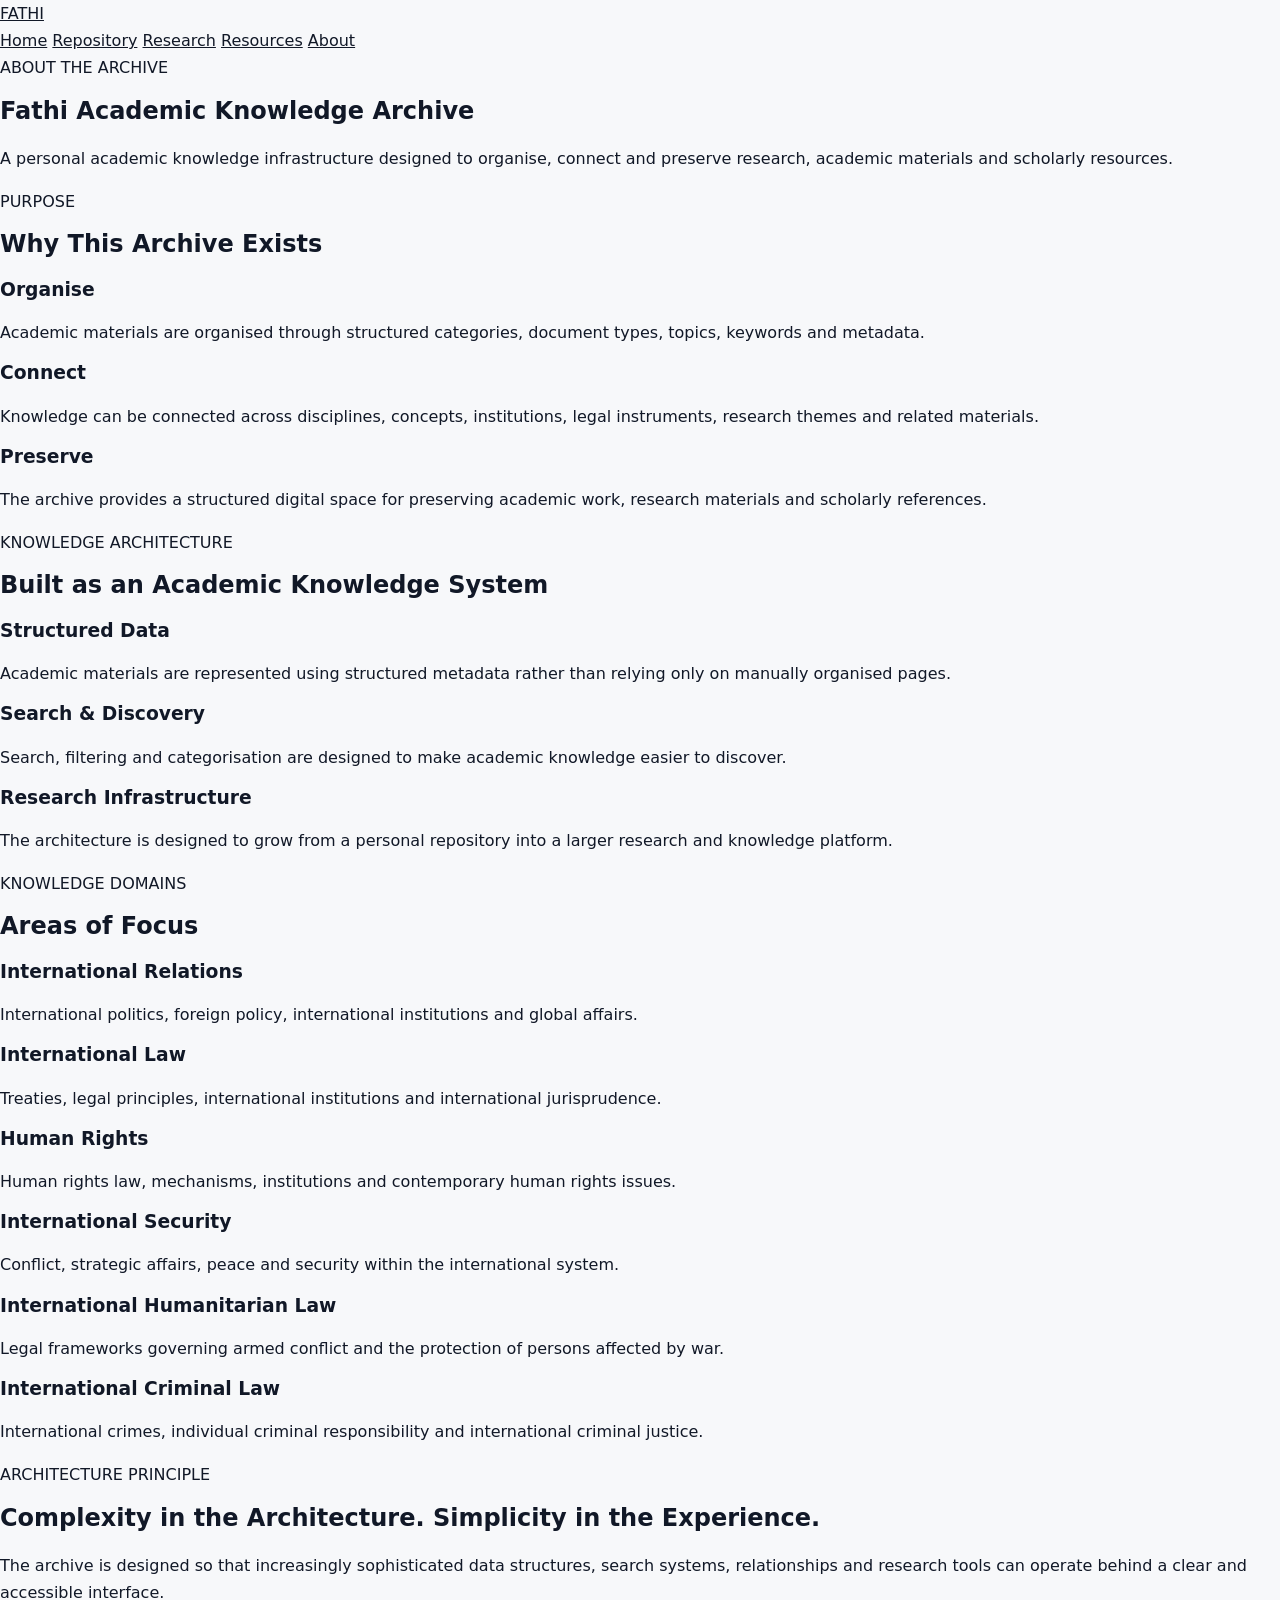
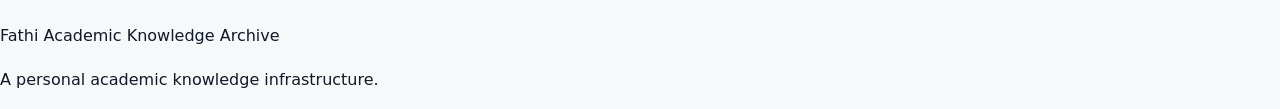
==== about.html @ 84de8d60 "Add About page HTML structure This file contains the complete HTML structure for the About page of t" ====
<!DOCTYPE html>
<html lang="en">
<head>
    <meta charset="UTF-8">
    <meta name="viewport" content="width=device-width, initial-scale=1.0">

    <meta
        name="description"
        content="About the Fathi Academic Knowledge Archive, a structured personal academic knowledge infrastructure."
    >

    <meta
        name="author"
        content="Muhammad Fathi Duraini bin Sahaimi"
    >

    <meta
        name="robots"
        content="index, follow"
    >

    <title>About | Fathi Academic Knowledge Archive</title>

    <link rel="stylesheet" href="css/base.css">
    <link rel="stylesheet" href="css/layout.css">
    <link rel="stylesheet" href="css/components.css">
    <link rel="stylesheet" href="css/utilities.css">
    <link rel="stylesheet" href="css/themes.css">
</head>

<body>

<header class="site-header">

    <a
        href="index.html"
        class="site-brand"
        aria-label="Fathi Academic Knowledge Archive home"
    >
        FATHI
    </a>

    <nav
        class="site-navigation"
        aria-label="Primary navigation"
    >
        <a href="index.html">Home</a>
        <a href="repository.html">Repository</a>
        <a href="research.html">Research</a>
        <a href="resources.html">Resources</a>
        <a href="about.html" aria-current="page">About</a>
    </nav>

</header>


<main>

    <section class="page-header">

        <div class="container">

            <p class="eyebrow">
                ABOUT THE ARCHIVE
            </p>

            <h1>
                Fathi Academic Knowledge Archive
            </h1>

            <p class="page-description">
                A personal academic knowledge infrastructure designed to
                organise, connect and preserve research, academic materials
                and scholarly resources.
            </p>

        </div>

    </section>


    <section class="knowledge-overview">

        <div class="container">

            <p class="eyebrow">
                PURPOSE
            </p>

            <h2>
                Why This Archive Exists
            </h2>

            <div class="knowledge-grid">

                <article class="knowledge-card">

                    <h3>
                        Organise
                    </h3>

                    <p class="text-muted">
                        Academic materials are organised through structured
                        categories, document types, topics, keywords and
                        metadata.
                    </p>

                </article>


                <article class="knowledge-card">

                    <h3>
                        Connect
                    </h3>

                    <p class="text-muted">
                        Knowledge can be connected across disciplines,
                        concepts, institutions, legal instruments,
                        research themes and related materials.
                    </p>

                </article>


                <article class="knowledge-card">

                    <h3>
                        Preserve
                    </h3>

                    <p class="text-muted">
                        The archive provides a structured digital space for
                        preserving academic work, research materials and
                        scholarly references.
                    </p>

                </article>

            </div>

        </div>

    </section>


    <section class="latest-materials">

        <div class="container">

            <p class="eyebrow">
                KNOWLEDGE ARCHITECTURE
            </p>

            <h2>
                Built as an Academic Knowledge System
            </h2>

            <div class="knowledge-grid">

                <article class="knowledge-card">

                    <h3>
                        Structured Data
                    </h3>

                    <p class="text-muted">
                        Academic materials are represented using structured
                        metadata rather than relying only on manually
                        organised pages.
                    </p>

                </article>


                <article class="knowledge-card">

                    <h3>
                        Search & Discovery
                    </h3>

                    <p class="text-muted">
                        Search, filtering and categorisation are designed
                        to make academic knowledge easier to discover.
                    </p>

                </article>


                <article class="knowledge-card">

                    <h3>
                        Research Infrastructure
                    </h3>

                    <p class="text-muted">
                        The architecture is designed to grow from a personal
                        repository into a larger research and knowledge
                        platform.
                    </p>

                </article>

            </div>

        </div>

    </section>


    <section class="knowledge-overview">

        <div class="container">

            <p class="eyebrow">
                KNOWLEDGE DOMAINS
            </p>

            <h2>
                Areas of Focus
            </h2>

            <div class="knowledge-grid">

                <article class="knowledge-card">
                    <h3>International Relations</h3>
                    <p class="text-muted">
                        International politics, foreign policy,
                        international institutions and global affairs.
                    </p>
                </article>


                <article class="knowledge-card">
                    <h3>International Law</h3>
                    <p class="text-muted">
                        Treaties, legal principles, international
                        institutions and international jurisprudence.
                    </p>
                </article>


                <article class="knowledge-card">
                    <h3>Human Rights</h3>
                    <p class="text-muted">
                        Human rights law, mechanisms, institutions and
                        contemporary human rights issues.
                    </p>
                </article>


                <article class="knowledge-card">
                    <h3>International Security</h3>
                    <p class="text-muted">
                        Conflict, strategic affairs, peace and security
                        within the international system.
                    </p>
                </article>


                <article class="knowledge-card">
                    <h3>International Humanitarian Law</h3>
                    <p class="text-muted">
                        Legal frameworks governing armed conflict and the
                        protection of persons affected by war.
                    </p>
                </article>


                <article class="knowledge-card">
                    <h3>International Criminal Law</h3>
                    <p class="text-muted">
                        International crimes, individual criminal
                        responsibility and international criminal justice.
                    </p>
                </article>

            </div>

        </div>

    </section>


    <section class="latest-materials">

        <div class="container">

            <p class="eyebrow">
                ARCHITECTURE PRINCIPLE
            </p>

            <h2>
                Complexity in the Architecture.
                Simplicity in the Experience.
            </h2>

            <p class="page-description">
                The archive is designed so that increasingly sophisticated
                data structures, search systems, relationships and research
                tools can operate behind a clear and accessible interface.
            </p>

        </div>

    </section>

</main>


<footer class="site-footer">

    <div class="container">

        <p>
            Fathi Academic Knowledge Archive
        </p>

        <p>
            A personal academic knowledge infrastructure.
        </p>

    </div>

</footer>

</body>
</html>
---- css/base.css ----
:root {
    --font-sans: Inter, ui-sans-serif, system-ui, -apple-system,
        BlinkMacSystemFont, "Segoe UI", sans-serif;

    --font-serif: Georgia, "Times New Roman", serif;

    --color-bg: #f7f8fa;
    --color-surface: #ffffff;
    --color-surface-soft: #f1f3f6;

    --color-text: #111827;
    --color-text-muted: #667085;

    --color-primary: #0b1f3a;
    --color-primary-soft: #e9eef5;

    --color-border: #e2e6ec;

    --radius-sm: 8px;
    --radius-md: 14px;
    --radius-lg: 22px;

    --space-1: 0.25rem;
    --space-2: 0.5rem;
    --space-3: 0.75rem;
    --space-4: 1rem;
    --space-5: 1.5rem;
    --space-6: 2rem;
    --space-7: 3rem;
    --space-8: 5rem;

    --content-width: 1200px;

    --shadow-sm: 0 2px 8px rgba(16, 24, 40, 0.05);
    --shadow-md: 0 12px 32px rgba(16, 24, 40, 0.08);

    --transition-fast: 160ms ease;
    --transition-normal: 260ms ease;
}

*,
*::before,
*::after {
    box-sizing: border-box;
}

html {
    scroll-behavior: smooth;
}

body {
    margin: 0;
    min-width: 320px;

    font-family: var(--font-sans);
    font-size: 16px;
    line-height: 1.7;

    color: var(--color-text);
    background: var(--color-bg);

    text-rendering: optimizeLegibility;
    -webkit-font-smoothing: antialiased;
}

img,
svg {
    display: block;
    max-width: 100%;
}

a {
    color: inherit;
}

button,
input,
select {
    font: inherit;
}

button {
    cursor: pointer;
}

h1,
h2,
h3,
h4 {
    margin-top: 0;
    line-height: 1.15;
}

p {
    margin-top: 0;
}

::selection {
    background: var(--color-primary);
    color: white;
}

:focus-visible {
    outline: 3px solid currentColor;
    outline-offset: 3px;
}
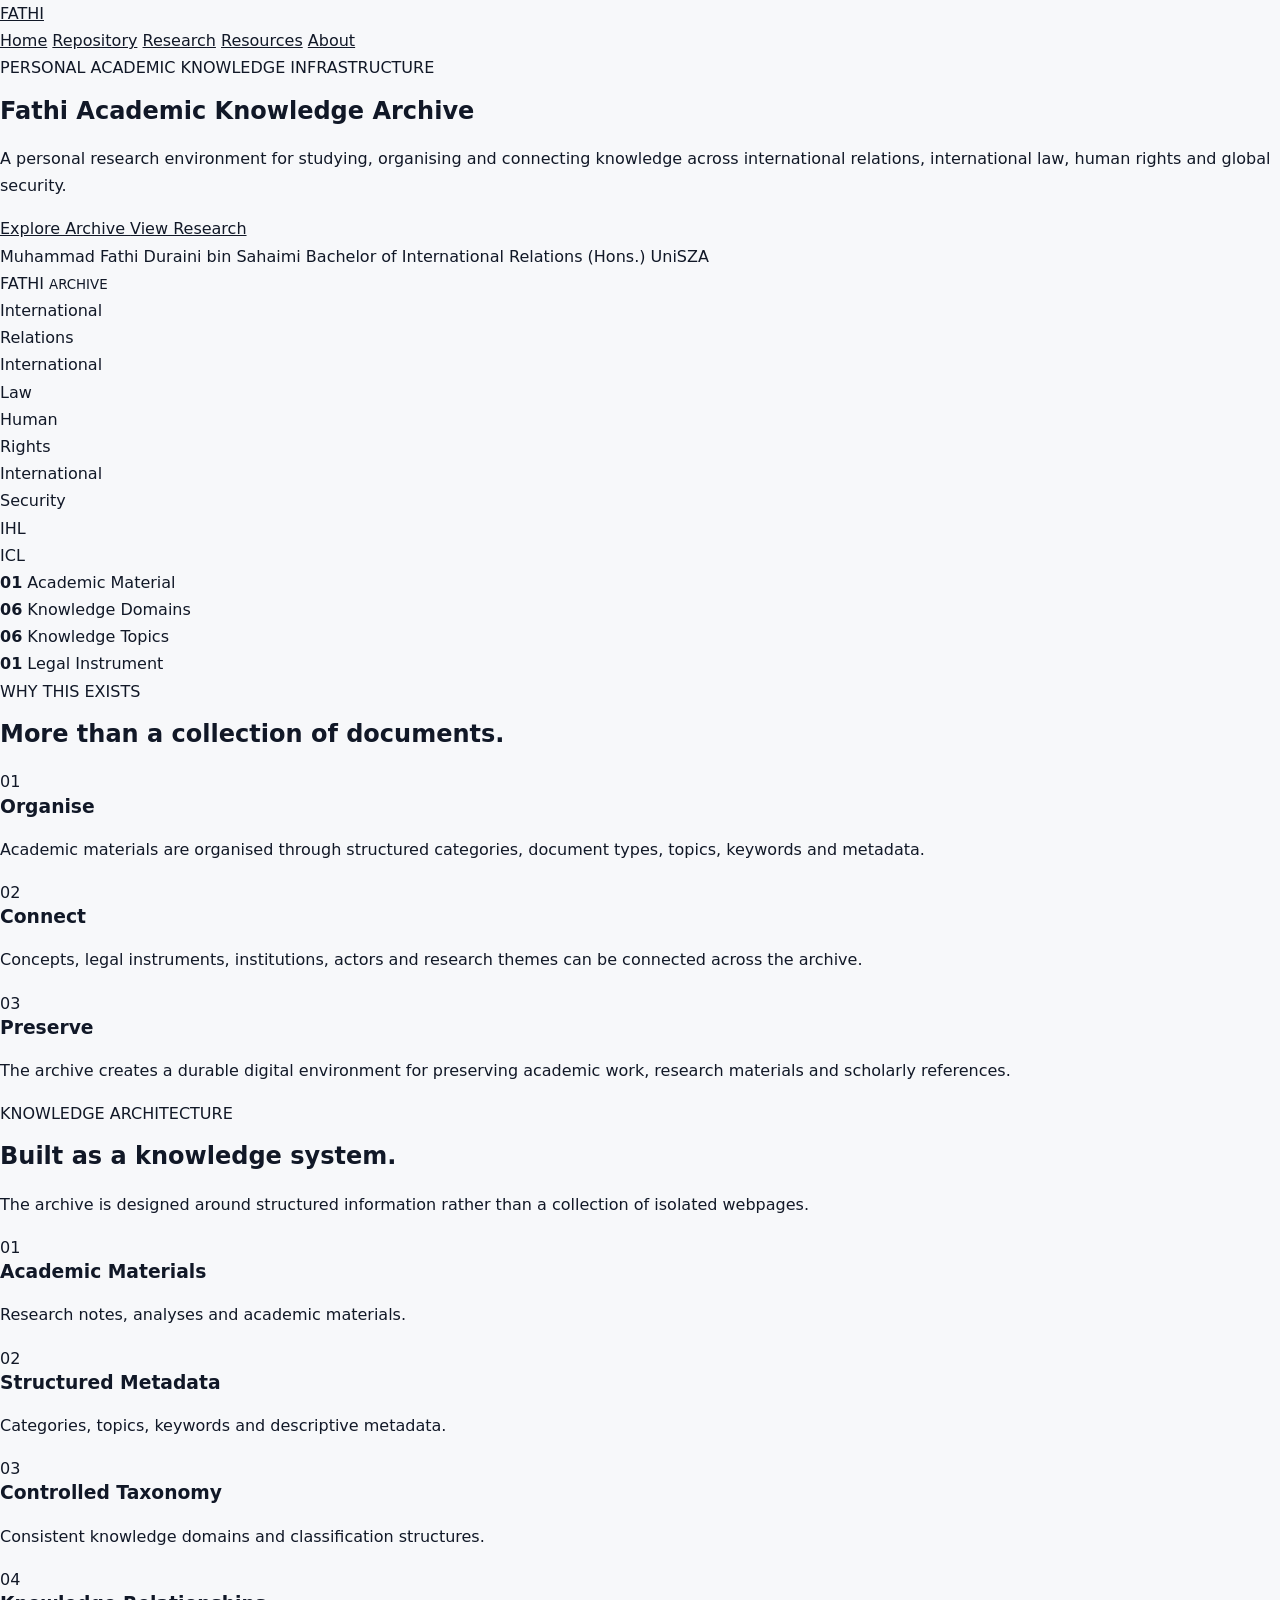
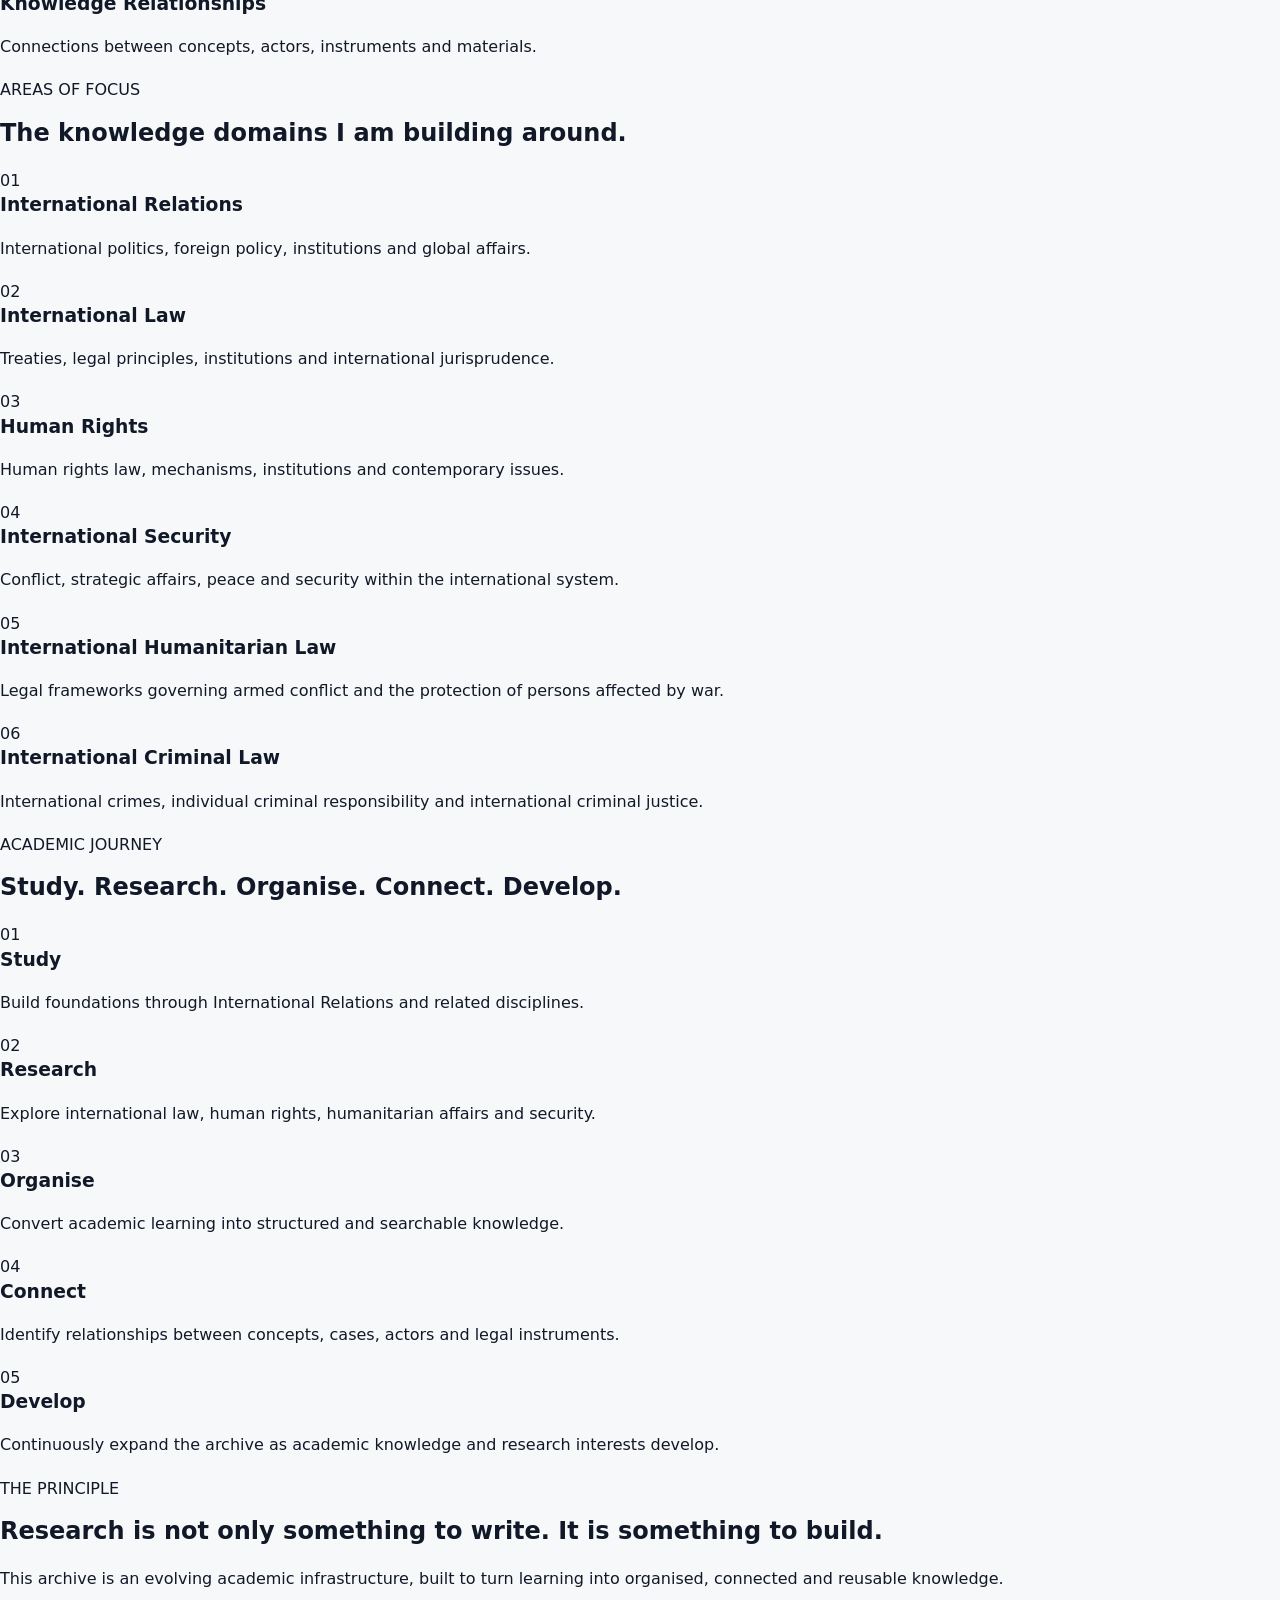
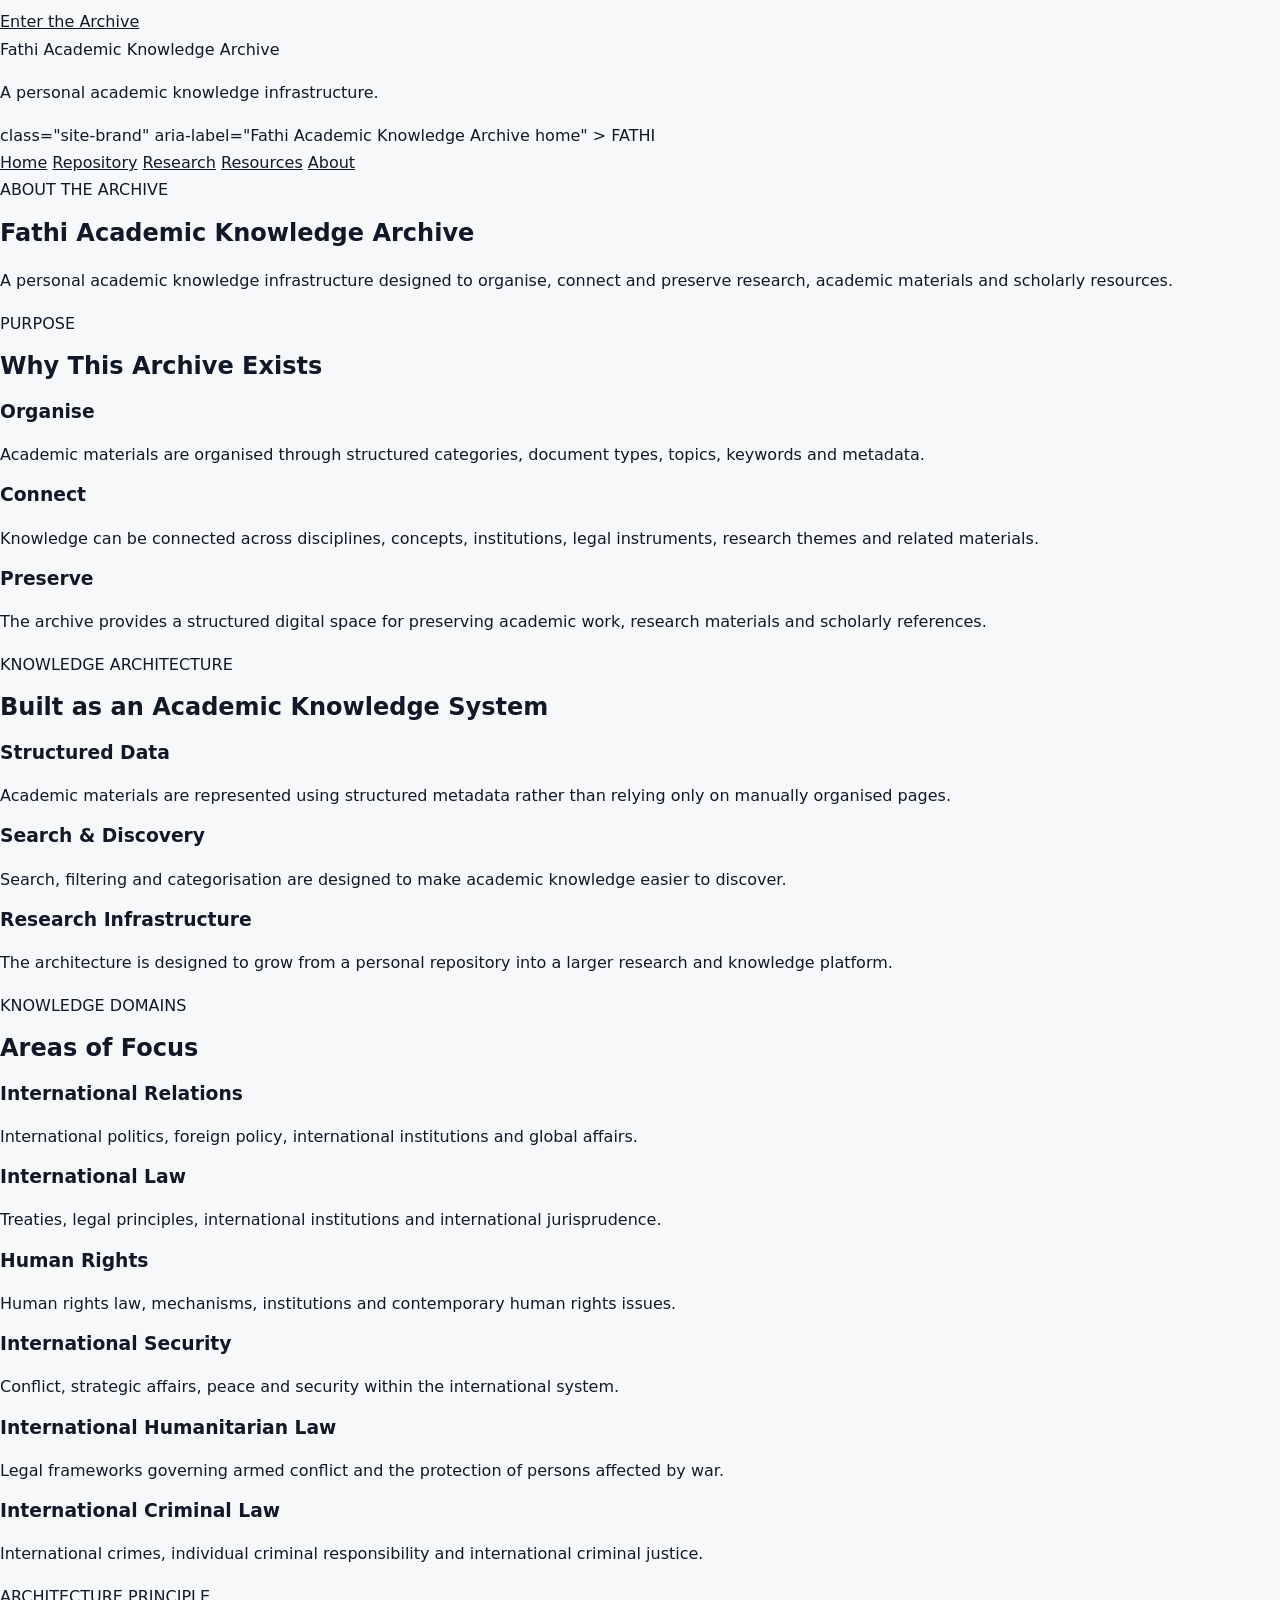
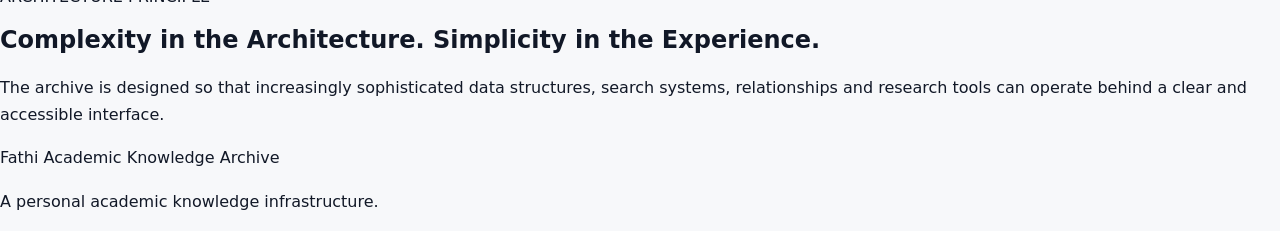
==== commit 636aefdc: "Revise about section and meta description Updated the description meta tag and enhanced the content " ====
--- a/about.html
+++ b/about.html
@@ -6,7 +6,7 @@
 
     <meta
         name="description"
-        content="About the Fathi Academic Knowledge Archive, a structured personal academic knowledge infrastructure."
+        content="Fathi Academic Knowledge Archive, a personal academic knowledge environment focused on international relations, international law, human rights and global security."
     >
 
     <meta
@@ -56,6 +56,597 @@
 
 <main>
 
+    <!-- HERO -->
+
+    <section class="about-hero">
+
+        <div class="container">
+
+            <div class="about-hero-grid">
+
+                <div class="about-hero-content">
+
+                    <p class="eyebrow">
+                        PERSONAL ACADEMIC KNOWLEDGE INFRASTRUCTURE
+                    </p>
+
+                    <h1>
+                        Fathi Academic
+                        <span>Knowledge Archive</span>
+                    </h1>
+
+                    <p class="about-hero-description">
+                        A personal research environment for studying,
+                        organising and connecting knowledge across
+                        international relations, international law,
+                        human rights and global security.
+                    </p>
+
+                    <div class="about-hero-actions">
+
+                        <a
+                            href="repository.html"
+                            class="button button-primary"
+                        >
+                            Explore Archive
+                        </a>
+
+                        <a
+                            href="research.html"
+                            class="button button-secondary"
+                        >
+                            View Research
+                        </a>
+
+                    </div>
+
+                    <div class="about-hero-meta">
+
+                        <span>
+                            Muhammad Fathi Duraini bin Sahaimi
+                        </span>
+
+                        <span>
+                            Bachelor of International Relations (Hons.)
+                        </span>
+
+                        <span>
+                            UniSZA
+                        </span>
+
+                    </div>
+
+                </div>
+
+
+                <!-- KNOWLEDGE CONSTELLATION -->
+
+                <div
+                    class="knowledge-visual"
+                    aria-label="Knowledge domains connected to the archive"
+                >
+
+                    <div class="visual-orbit orbit-one"></div>
+                    <div class="visual-orbit orbit-two"></div>
+                    <div class="visual-orbit orbit-three"></div>
+
+                    <div class="knowledge-core">
+                        <span>FATHI</span>
+                        <small>ARCHIVE</small>
+                    </div>
+
+                    <div class="knowledge-node node-one">
+                        International<br>Relations
+                    </div>
+
+                    <div class="knowledge-node node-two">
+                        International<br>Law
+                    </div>
+
+                    <div class="knowledge-node node-three">
+                        Human<br>Rights
+                    </div>
+
+                    <div class="knowledge-node node-four">
+                        International<br>Security
+                    </div>
+
+                    <div class="knowledge-node node-five">
+                        IHL
+                    </div>
+
+                    <div class="knowledge-node node-six">
+                        ICL
+                    </div>
+
+                </div>
+
+            </div>
+
+        </div>
+
+    </section>
+
+
+    <!-- ARCHIVE METRICS -->
+
+    <section class="archive-metrics">
+
+        <div class="container">
+
+            <div class="metrics-grid">
+
+                <article class="metric-card">
+                    <strong>01</strong>
+                    <span>Academic Material</span>
+                </article>
+
+                <article class="metric-card">
+                    <strong>06</strong>
+                    <span>Knowledge Domains</span>
+                </article>
+
+                <article class="metric-card">
+                    <strong>06</strong>
+                    <span>Knowledge Topics</span>
+                </article>
+
+                <article class="metric-card">
+                    <strong>01</strong>
+                    <span>Legal Instrument</span>
+                </article>
+
+            </div>
+
+        </div>
+
+    </section>
+
+
+    <!-- PURPOSE -->
+
+    <section class="about-section">
+
+        <div class="container">
+
+            <p class="eyebrow">
+                WHY THIS EXISTS
+            </p>
+
+            <h2>
+                More than a collection of documents.
+            </h2>
+
+            <div class="purpose-grid">
+
+                <article class="purpose-card">
+
+                    <span class="purpose-number">
+                        01
+                    </span>
+
+                    <h3>
+                        Organise
+                    </h3>
+
+                    <p>
+                        Academic materials are organised through
+                        structured categories, document types, topics,
+                        keywords and metadata.
+                    </p>
+
+                </article>
+
+
+                <article class="purpose-card">
+
+                    <span class="purpose-number">
+                        02
+                    </span>
+
+                    <h3>
+                        Connect
+                    </h3>
+
+                    <p>
+                        Concepts, legal instruments, institutions,
+                        actors and research themes can be connected
+                        across the archive.
+                    </p>
+
+                </article>
+
+
+                <article class="purpose-card">
+
+                    <span class="purpose-number">
+                        03
+                    </span>
+
+                    <h3>
+                        Preserve
+                    </h3>
+
+                    <p>
+                        The archive creates a durable digital environment
+                        for preserving academic work, research materials
+                        and scholarly references.
+                    </p>
+
+                </article>
+
+            </div>
+
+        </div>
+
+    </section>
+
+
+    <!-- KNOWLEDGE ARCHITECTURE -->
+
+    <section class="system-section">
+
+        <div class="container">
+
+            <div class="system-grid">
+
+                <div>
+
+                    <p class="eyebrow">
+                        KNOWLEDGE ARCHITECTURE
+                    </p>
+
+                    <h2>
+                        Built as a
+                        <span>knowledge system.</span>
+                    </h2>
+
+                    <p class="page-description">
+                        The archive is designed around structured
+                        information rather than a collection of isolated
+                        webpages.
+                    </p>
+
+                </div>
+
+
+                <div class="system-stack">
+
+                    <article class="system-layer">
+                        <span>01</span>
+
+                        <div>
+                            <h3>
+                                Academic Materials
+                            </h3>
+
+                            <p>
+                                Research notes, analyses and academic
+                                materials.
+                            </p>
+                        </div>
+                    </article>
+
+
+                    <article class="system-layer">
+                        <span>02</span>
+
+                        <div>
+                            <h3>
+                                Structured Metadata
+                            </h3>
+
+                            <p>
+                                Categories, topics, keywords and
+                                descriptive metadata.
+                            </p>
+                        </div>
+                    </article>
+
+
+                    <article class="system-layer">
+                        <span>03</span>
+
+                        <div>
+                            <h3>
+                                Controlled Taxonomy
+                            </h3>
+
+                            <p>
+                                Consistent knowledge domains and
+                                classification structures.
+                            </p>
+                        </div>
+                    </article>
+
+
+                    <article class="system-layer">
+                        <span>04</span>
+
+                        <div>
+                            <h3>
+                                Knowledge Relationships
+                            </h3>
+
+                            <p>
+                                Connections between concepts, actors,
+                                instruments and materials.
+                            </p>
+                        </div>
+                    </article>
+
+                </div>
+
+            </div>
+
+        </div>
+
+    </section>
+
+
+    <!-- AREAS OF FOCUS -->
+
+    <section class="focus-section">
+
+        <div class="container">
+
+            <p class="eyebrow">
+                AREAS OF FOCUS
+            </p>
+
+            <h2>
+                The knowledge domains I am building around.
+            </h2>
+
+            <div class="focus-grid">
+
+                <article class="focus-card">
+                    <span>01</span>
+                    <h3>International Relations</h3>
+                    <p>
+                        International politics, foreign policy,
+                        institutions and global affairs.
+                    </p>
+                </article>
+
+
+                <article class="focus-card">
+                    <span>02</span>
+                    <h3>International Law</h3>
+                    <p>
+                        Treaties, legal principles, institutions
+                        and international jurisprudence.
+                    </p>
+                </article>
+
+
+                <article class="focus-card">
+                    <span>03</span>
+                    <h3>Human Rights</h3>
+                    <p>
+                        Human rights law, mechanisms, institutions
+                        and contemporary issues.
+                    </p>
+                </article>
+
+
+                <article class="focus-card">
+                    <span>04</span>
+                    <h3>International Security</h3>
+                    <p>
+                        Conflict, strategic affairs, peace and
+                        security within the international system.
+                    </p>
+                </article>
+
+
+                <article class="focus-card">
+                    <span>05</span>
+                    <h3>International Humanitarian Law</h3>
+                    <p>
+                        Legal frameworks governing armed conflict
+                        and the protection of persons affected by war.
+                    </p>
+                </article>
+
+
+                <article class="focus-card">
+                    <span>06</span>
+                    <h3>International Criminal Law</h3>
+                    <p>
+                        International crimes, individual criminal
+                        responsibility and international criminal justice.
+                    </p>
+                </article>
+
+            </div>
+
+        </div>
+
+    </section>
+
+
+    <!-- ACADEMIC JOURNEY -->
+
+    <section class="journey-section">
+
+        <div class="container">
+
+            <p class="eyebrow">
+                ACADEMIC JOURNEY
+            </p>
+
+            <h2>
+                Study. Research. Organise. Connect. Develop.
+            </h2>
+
+            <div class="journey-line">
+
+                <article class="journey-step">
+
+                    <span>01</span>
+
+                    <h3>
+                        Study
+                    </h3>
+
+                    <p>
+                        Build foundations through International Relations
+                        and related disciplines.
+                    </p>
+
+                </article>
+
+
+                <article class="journey-step">
+
+                    <span>02</span>
+
+                    <h3>
+                        Research
+                    </h3>
+
+                    <p>
+                        Explore international law, human rights,
+                        humanitarian affairs and security.
+                    </p>
+
+                </article>
+
+
+                <article class="journey-step">
+
+                    <span>03</span>
+
+                    <h3>
+                        Organise
+                    </h3>
+
+                    <p>
+                        Convert academic learning into structured
+                        and searchable knowledge.
+                    </p>
+
+                </article>
+
+
+                <article class="journey-step">
+
+                    <span>04</span>
+
+                    <h3>
+                        Connect
+                    </h3>
+
+                    <p>
+                        Identify relationships between concepts,
+                        cases, actors and legal instruments.
+                    </p>
+
+                </article>
+
+
+                <article class="journey-step">
+
+                    <span>05</span>
+
+                    <h3>
+                        Develop
+                    </h3>
+
+                    <p>
+                        Continuously expand the archive as academic
+                        knowledge and research interests develop.
+                    </p>
+
+                </article>
+
+            </div>
+
+        </div>
+
+    </section>
+
+
+    <!-- FINAL CTA -->
+
+    <section class="about-cta">
+
+        <div class="container">
+
+            <div class="cta-panel">
+
+                <p class="eyebrow">
+                    THE PRINCIPLE
+                </p>
+
+                <h2>
+                    Research is not only something to write.
+                    <span>It is something to build.</span>
+                </h2>
+
+                <p>
+                    This archive is an evolving academic infrastructure,
+                    built to turn learning into organised, connected
+                    and reusable knowledge.
+                </p>
+
+                <a
+                    href="repository.html"
+                    class="button button-primary"
+                >
+                    Enter the Archive
+                </a>
+
+            </div>
+
+        </div>
+
+    </section>
+
+</main>
+
+
+<footer class="site-footer">
+
+    <div class="container">
+
+        <p>
+            Fathi Academic Knowledge Archive
+        </p>
+
+        <p>
+            A personal academic knowledge infrastructure.
+        </p>
+
+    </div>
+
+</footer>
+
+
+</body>
+</html>        class="site-brand"
+        aria-label="Fathi Academic Knowledge Archive home"
+    >
+        FATHI
+    </a>
+
+    <nav
+        class="site-navigation"
+        aria-label="Primary navigation"
+    >
+        <a href="index.html">Home</a>
+        <a href="repository.html">Repository</a>
+        <a href="research.html">Research</a>
+        <a href="resources.html">Resources</a>
+        <a href="about.html" aria-current="page">About</a>
+    </nav>
+
+</header>
+
+
+<main>
+
     <section class="page-header">
 
         <div class="container">
@@ -323,6 +914,5 @@
     </div>
 
 </footer>
-
 </body>
 </html>
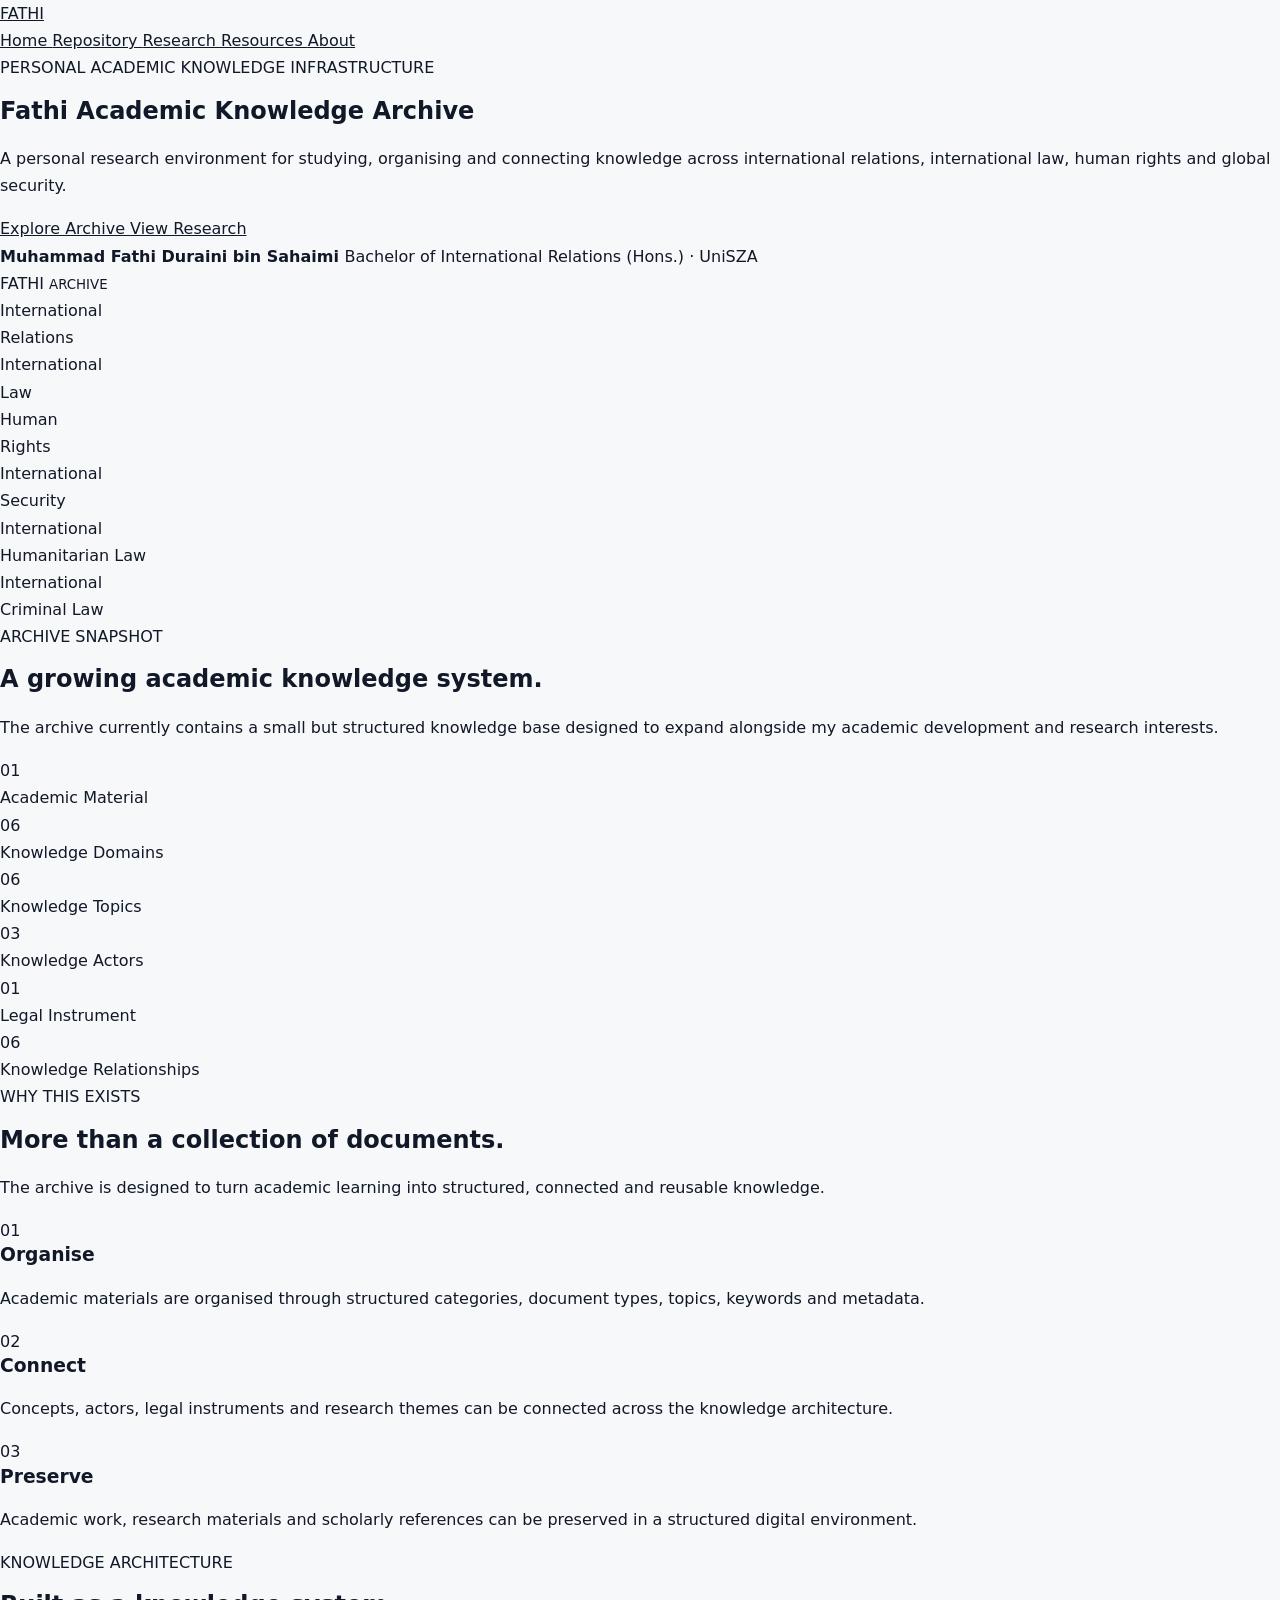
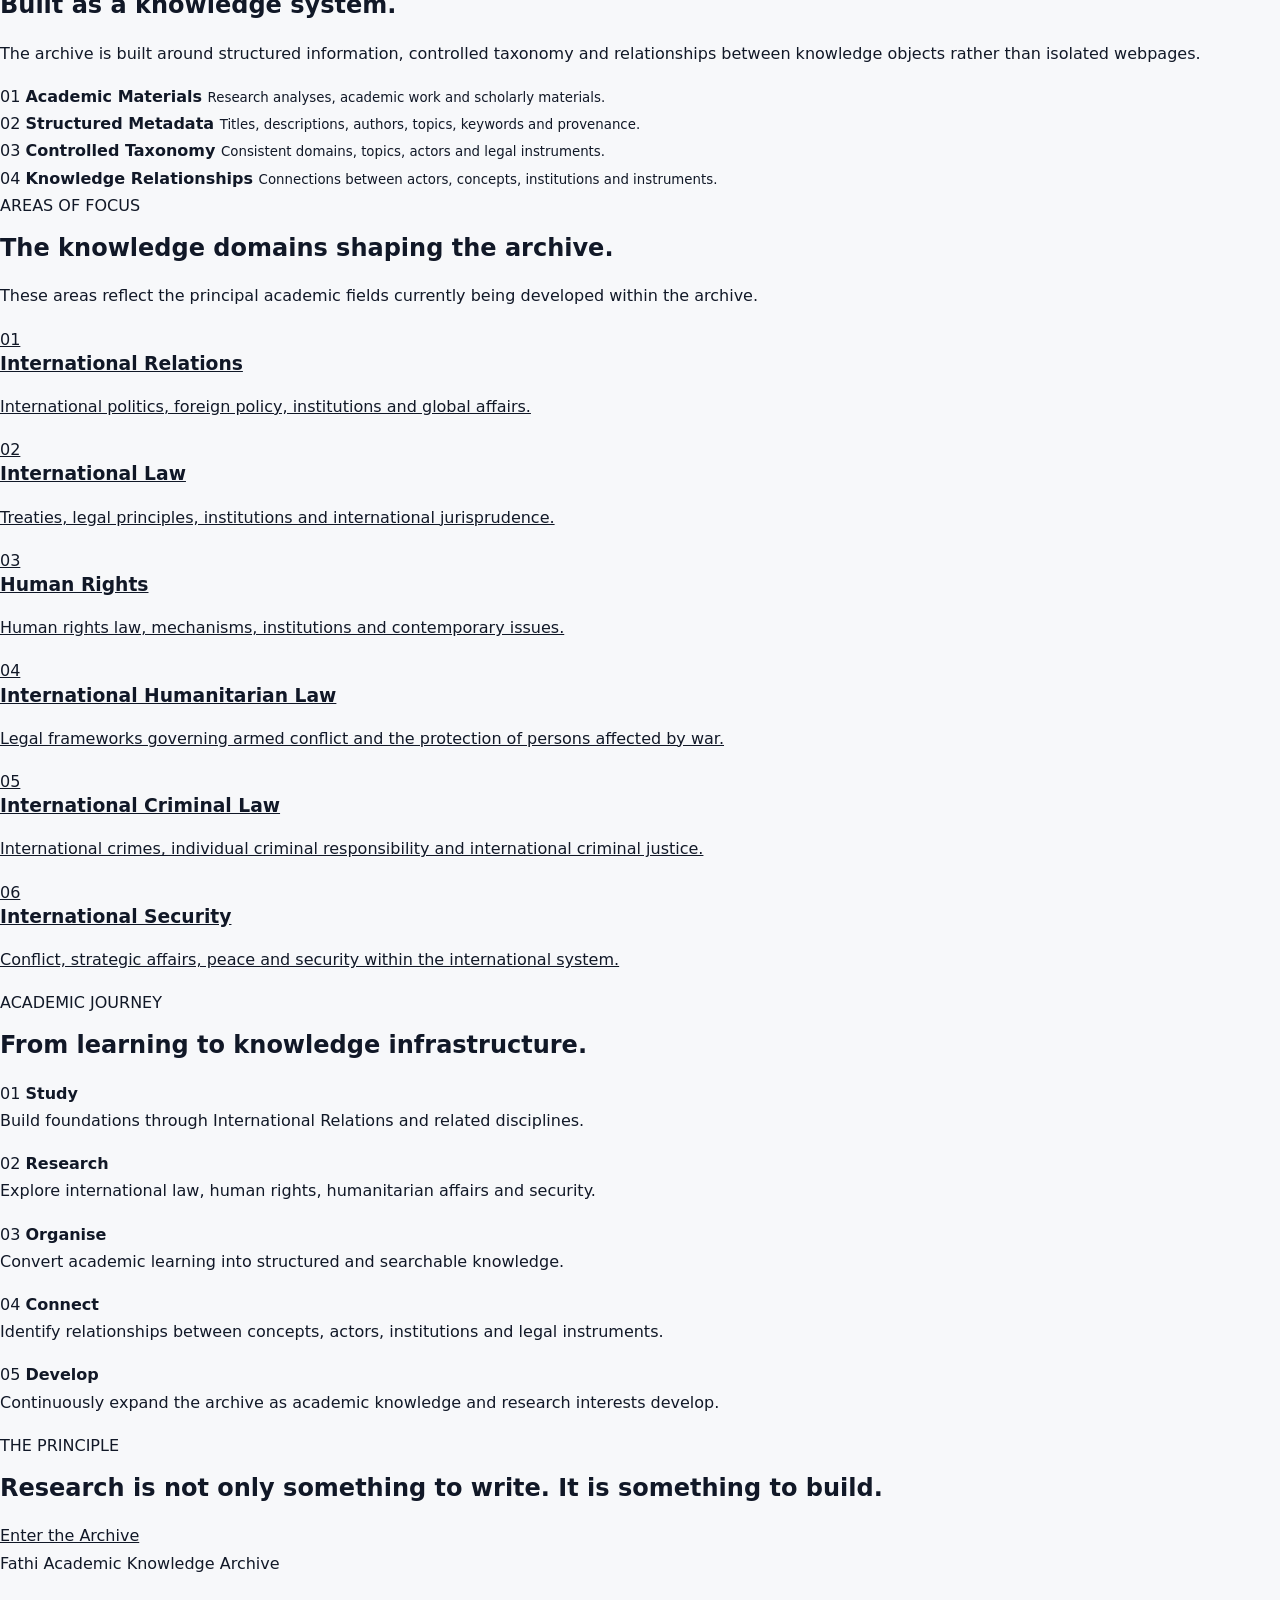
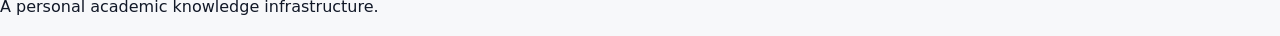
==== commit 55e149c4: "Refactor HTML structure and meta tags" ====
--- a/about.html
+++ b/about.html
@@ -1,918 +1,889 @@
-<!DOCTYPE html>
-<html lang="en">
-<head>
-    <meta charset="UTF-8">
-    <meta name="viewport" content="width=device-width, initial-scale=1.0">
-
-    <meta
-        name="description"
-        content="Fathi Academic Knowledge Archive, a personal academic knowledge environment focused on international relations, international law, human rights and global security."
+<!DOCTYPE html><html lang="en"><head><meta charset="UTF-8">
+
+<meta
+    name="viewport"
+    content="width=device-width, initial-scale=1.0"
+>
+
+<meta
+    name="description"
+    content="Fathi Academic Knowledge Archive, a personal academic knowledge environment focused on international relations, international law, human rights and global security."
+>
+
+<meta
+    name="author"
+    content="Muhammad Fathi Duraini bin Sahaimi"
+>
+
+<meta
+    name="robots"
+    content="index, follow"
+>
+
+<title>
+    About | Fathi Academic Knowledge Archive
+</title>
+
+<link
+    rel="stylesheet"
+    href="css/base.css"
+>
+
+<link
+    rel="stylesheet"
+    href="css/layout.css"
+>
+
+<link
+    rel="stylesheet"
+    href="css/components.css"
+>
+
+<link
+    rel="stylesheet"
+    href="css/utilities.css"
+>
+
+<link
+    rel="stylesheet"
+    href="css/themes.css"
+>
+
+</head><body><header class="site-header"><a
+    href="index.html"
+    class="site-brand"
+    aria-label="Fathi Academic Knowledge Archive home"
+>
+    FATHI
+</a>
+
+
+<nav
+    class="site-navigation"
+    aria-label="Primary navigation"
+>
+
+    <a href="index.html">
+        Home
+    </a>
+
+    <a href="repository.html">
+        Repository
+    </a>
+
+    <a href="research.html">
+        Research
+    </a>
+
+    <a href="resources.html">
+        Resources
+    </a>
+
+    <a
+        href="about.html"
+        aria-current="page"
     >
-
-    <meta
-        name="author"
-        content="Muhammad Fathi Duraini bin Sahaimi"
+        About
+    </a>
+
+</nav>
+
+</header><main><!-- =====================================================
+     HERO
+     ===================================================== --><section class="about-hero"><div class="container about-hero-grid">
+
+
+    <div class="about-hero-content">
+
+
+        <p class="eyebrow">
+            PERSONAL ACADEMIC KNOWLEDGE INFRASTRUCTURE
+        </p>
+
+
+        <h1>
+
+            Fathi Academic
+
+            <span>
+                Knowledge Archive
+            </span>
+
+        </h1>
+
+
+        <p class="hero-lead">
+
+            A personal research environment for studying,
+            organising and connecting knowledge across
+            international relations, international law,
+            human rights and global security.
+
+        </p>
+
+
+        <div class="hero-actions">
+
+
+            <a
+                href="repository.html"
+                class="button button-primary"
+            >
+                Explore Archive
+            </a>
+
+
+            <a
+                href="research.html"
+                class="button button-secondary"
+            >
+                View Research
+            </a>
+
+
+        </div>
+
+
+        <div class="hero-meta">
+
+            <strong>
+                Muhammad Fathi Duraini bin Sahaimi
+            </strong>
+
+            <span>
+                Bachelor of International Relations (Hons.) · UniSZA
+            </span>
+
+        </div>
+
+
+    </div>
+
+
+
+    <!-- KNOWLEDGE CONSTELLATION -->
+
+    <div
+        class="knowledge-visual"
+        aria-label="Knowledge domains connected to Fathi Academic Knowledge Archive"
     >
 
-    <meta
-        name="robots"
-        content="index, follow"
-    >
-
-    <title>About | Fathi Academic Knowledge Archive</title>
-
-    <link rel="stylesheet" href="css/base.css">
-    <link rel="stylesheet" href="css/layout.css">
-    <link rel="stylesheet" href="css/components.css">
-    <link rel="stylesheet" href="css/utilities.css">
-    <link rel="stylesheet" href="css/themes.css">
-</head>
-
-<body>
-
-<header class="site-header">
-
-    <a
-        href="index.html"
-        class="site-brand"
-        aria-label="Fathi Academic Knowledge Archive home"
-    >
-        FATHI
-    </a>
-
-    <nav
-        class="site-navigation"
-        aria-label="Primary navigation"
-    >
-        <a href="index.html">Home</a>
-        <a href="repository.html">Repository</a>
-        <a href="research.html">Research</a>
-        <a href="resources.html">Resources</a>
-        <a href="about.html" aria-current="page">About</a>
-    </nav>
-
-</header>
-
-
-<main>
-
-    <!-- HERO -->
-
-    <section class="about-hero">
-
-        <div class="container">
-
-            <div class="about-hero-grid">
-
-                <div class="about-hero-content">
-
-                    <p class="eyebrow">
-                        PERSONAL ACADEMIC KNOWLEDGE INFRASTRUCTURE
-                    </p>
-
-                    <h1>
-                        Fathi Academic
-                        <span>Knowledge Archive</span>
-                    </h1>
-
-                    <p class="about-hero-description">
-                        A personal research environment for studying,
-                        organising and connecting knowledge across
-                        international relations, international law,
-                        human rights and global security.
-                    </p>
-
-                    <div class="about-hero-actions">
-
-                        <a
-                            href="repository.html"
-                            class="button button-primary"
-                        >
-                            Explore Archive
-                        </a>
-
-                        <a
-                            href="research.html"
-                            class="button button-secondary"
-                        >
-                            View Research
-                        </a>
-
-                    </div>
-
-                    <div class="about-hero-meta">
-
-                        <span>
-                            Muhammad Fathi Duraini bin Sahaimi
-                        </span>
-
-                        <span>
-                            Bachelor of International Relations (Hons.)
-                        </span>
-
-                        <span>
-                            UniSZA
-                        </span>
-
-                    </div>
-
-                </div>
-
-
-                <!-- KNOWLEDGE CONSTELLATION -->
-
-                <div
-                    class="knowledge-visual"
-                    aria-label="Knowledge domains connected to the archive"
-                >
-
-                    <div class="visual-orbit orbit-one"></div>
-                    <div class="visual-orbit orbit-two"></div>
-                    <div class="visual-orbit orbit-three"></div>
-
-                    <div class="knowledge-core">
-                        <span>FATHI</span>
-                        <small>ARCHIVE</small>
-                    </div>
-
-                    <div class="knowledge-node node-one">
-                        International<br>Relations
-                    </div>
-
-                    <div class="knowledge-node node-two">
-                        International<br>Law
-                    </div>
-
-                    <div class="knowledge-node node-three">
-                        Human<br>Rights
-                    </div>
-
-                    <div class="knowledge-node node-four">
-                        International<br>Security
-                    </div>
-
-                    <div class="knowledge-node node-five">
-                        IHL
-                    </div>
-
-                    <div class="knowledge-node node-six">
-                        ICL
-                    </div>
-
-                </div>
-
-            </div>
-
-        </div>
-
-    </section>
-
-
-    <!-- ARCHIVE METRICS -->
-
-    <section class="archive-metrics">
-
-        <div class="container">
-
-            <div class="metrics-grid">
-
-                <article class="metric-card">
-                    <strong>01</strong>
-                    <span>Academic Material</span>
-                </article>
-
-                <article class="metric-card">
-                    <strong>06</strong>
-                    <span>Knowledge Domains</span>
-                </article>
-
-                <article class="metric-card">
-                    <strong>06</strong>
-                    <span>Knowledge Topics</span>
-                </article>
-
-                <article class="metric-card">
-                    <strong>01</strong>
-                    <span>Legal Instrument</span>
-                </article>
-
-            </div>
-
-        </div>
-
-    </section>
-
-
-    <!-- PURPOSE -->
-
-    <section class="about-section">
-
-        <div class="container">
+
+        <div class="visual-orbit orbit-one"></div>
+
+        <div class="visual-orbit orbit-two"></div>
+
+        <div class="visual-orbit orbit-three"></div>
+
+
+        <div class="knowledge-core">
+
+            FATHI
+
+            <small>
+                ARCHIVE
+            </small>
+
+        </div>
+
+
+        <div class="knowledge-node node-one">
+
+            International
+            <br>
+            Relations
+
+        </div>
+
+
+        <div class="knowledge-node node-two">
+
+            International
+            <br>
+            Law
+
+        </div>
+
+
+        <div class="knowledge-node node-three">
+
+            Human
+            <br>
+            Rights
+
+        </div>
+
+
+        <div class="knowledge-node node-four">
+
+            International
+            <br>
+            Security
+
+        </div>
+
+
+        <div class="knowledge-node node-five">
+
+            International
+            <br>
+            Humanitarian Law
+
+        </div>
+
+
+        <div class="knowledge-node node-six">
+
+            International
+            <br>
+            Criminal Law
+
+        </div>
+
+
+    </div>
+
+
+</div>
+
+</section><!-- =====================================================
+     ARCHIVE METRICS
+     ===================================================== --><section class="archive-metrics"><div class="container">
+
+
+    <div class="section-intro">
+
+        <p class="eyebrow">
+            ARCHIVE SNAPSHOT
+        </p>
+
+        <h2>
+            A growing academic knowledge system.
+        </h2>
+
+        <p>
+            The archive currently contains a small but structured
+            knowledge base designed to expand alongside my academic
+            development and research interests.
+        </p>
+
+    </div>
+
+
+
+    <div class="metrics-grid">
+
+
+        <article class="metric-card">
+
+            <div class="metric-number">
+                01
+            </div>
+
+            <div class="metric-label">
+                Academic Material
+            </div>
+
+        </article>
+
+
+        <article class="metric-card">
+
+            <div class="metric-number">
+                06
+            </div>
+
+            <div class="metric-label">
+                Knowledge Domains
+            </div>
+
+        </article>
+
+
+        <article class="metric-card">
+
+            <div class="metric-number">
+                06
+            </div>
+
+            <div class="metric-label">
+                Knowledge Topics
+            </div>
+
+        </article>
+
+
+        <article class="metric-card">
+
+            <div class="metric-number">
+                03
+            </div>
+
+            <div class="metric-label">
+                Knowledge Actors
+            </div>
+
+        </article>
+
+
+        <article class="metric-card">
+
+            <div class="metric-number">
+                01
+            </div>
+
+            <div class="metric-label">
+                Legal Instrument
+            </div>
+
+        </article>
+
+
+        <article class="metric-card">
+
+            <div class="metric-number">
+                06
+            </div>
+
+            <div class="metric-label">
+                Knowledge Relationships
+            </div>
+
+        </article>
+
+
+    </div>
+
+</div>
+
+</section><!-- =====================================================
+     PURPOSE
+     ===================================================== --><section class="about-section"><div class="container">
+
+
+    <div class="section-intro">
+
+        <p class="eyebrow">
+            WHY THIS EXISTS
+        </p>
+
+        <h2>
+            More than a collection of documents.
+        </h2>
+
+        <p>
+            The archive is designed to turn academic learning
+            into structured, connected and reusable knowledge.
+        </p>
+
+    </div>
+
+
+
+    <div class="purpose-grid">
+
+
+        <article class="purpose-card">
+
+            <span class="card-index">
+                01
+            </span>
+
+            <h3>
+                Organise
+            </h3>
+
+            <p>
+                Academic materials are organised through
+                structured categories, document types,
+                topics, keywords and metadata.
+            </p>
+
+        </article>
+
+
+        <article class="purpose-card">
+
+            <span class="card-index">
+                02
+            </span>
+
+            <h3>
+                Connect
+            </h3>
+
+            <p>
+                Concepts, actors, legal instruments and
+                research themes can be connected across
+                the knowledge architecture.
+            </p>
+
+        </article>
+
+
+        <article class="purpose-card">
+
+            <span class="card-index">
+                03
+            </span>
+
+            <h3>
+                Preserve
+            </h3>
+
+            <p>
+                Academic work, research materials and
+                scholarly references can be preserved in
+                a structured digital environment.
+            </p>
+
+        </article>
+
+
+    </div>
+
+</div>
+
+</section><!-- =====================================================
+     KNOWLEDGE ARCHITECTURE
+     ===================================================== --><section class="system-section"><div class="container system-grid">
+
+
+    <div>
+
+        <p class="eyebrow">
+            KNOWLEDGE ARCHITECTURE
+        </p>
+
+        <h2>
+
+            Built as a
+
+            <span>
+                knowledge system.
+            </span>
+
+        </h2>
+
+        <p>
+            The archive is built around structured information,
+            controlled taxonomy and relationships between
+            knowledge objects rather than isolated webpages.
+        </p>
+
+    </div>
+
+
+
+    <div class="system-stack">
+
+
+        <article class="system-layer">
+
+            <span>
+                01
+            </span>
+
+            <strong>
+                Academic Materials
+            </strong>
+
+            <small>
+                Research analyses, academic work and scholarly materials.
+            </small>
+
+        </article>
+
+
+        <article class="system-layer">
+
+            <span>
+                02
+            </span>
+
+            <strong>
+                Structured Metadata
+            </strong>
+
+            <small>
+                Titles, descriptions, authors, topics, keywords and provenance.
+            </small>
+
+        </article>
+
+
+        <article class="system-layer">
+
+            <span>
+                03
+            </span>
+
+            <strong>
+                Controlled Taxonomy
+            </strong>
+
+            <small>
+                Consistent domains, topics, actors and legal instruments.
+            </small>
+
+        </article>
+
+
+        <article class="system-layer">
+
+            <span>
+                04
+            </span>
+
+            <strong>
+                Knowledge Relationships
+            </strong>
+
+            <small>
+                Connections between actors, concepts, institutions and instruments.
+            </small>
+
+        </article>
+
+
+    </div>
+
+
+</div>
+
+</section><!-- =====================================================
+     AREAS OF FOCUS
+     ===================================================== --><section class="focus-section"><div class="container">
+
+
+    <div class="section-intro">
+
+        <p class="eyebrow">
+            AREAS OF FOCUS
+        </p>
+
+        <h2>
+            The knowledge domains shaping the archive.
+        </h2>
+
+        <p>
+            These areas reflect the principal academic fields
+            currently being developed within the archive.
+        </p>
+
+    </div>
+
+
+
+    <div class="focus-grid">
+
+
+        <a
+            href="repository.html?category=International%20Relations"
+            class="focus-card"
+        >
+
+            <span>
+                01
+            </span>
+
+            <h3>
+                International Relations
+            </h3>
+
+            <p>
+                International politics, foreign policy,
+                institutions and global affairs.
+            </p>
+
+        </a>
+
+
+
+        <a
+            href="repository.html?category=International%20Law"
+            class="focus-card"
+        >
+
+            <span>
+                02
+            </span>
+
+            <h3>
+                International Law
+            </h3>
+
+            <p>
+                Treaties, legal principles, institutions
+                and international jurisprudence.
+            </p>
+
+        </a>
+
+
+
+        <a
+            href="repository.html?category=Human%20Rights"
+            class="focus-card"
+        >
+
+            <span>
+                03
+            </span>
+
+            <h3>
+                Human Rights
+            </h3>
+
+            <p>
+                Human rights law, mechanisms,
+                institutions and contemporary issues.
+            </p>
+
+        </a>
+
+
+
+        <a
+            href="repository.html?category=International%20Humanitarian%20Law"
+            class="focus-card"
+        >
+
+            <span>
+                04
+            </span>
+
+            <h3>
+                International Humanitarian Law
+            </h3>
+
+            <p>
+                Legal frameworks governing armed conflict
+                and the protection of persons affected by war.
+            </p>
+
+        </a>
+
+
+
+        <a
+            href="repository.html?category=International%20Criminal%20Law"
+            class="focus-card"
+        >
+
+            <span>
+                05
+            </span>
+
+            <h3>
+                International Criminal Law
+            </h3>
+
+            <p>
+                International crimes, individual criminal
+                responsibility and international criminal justice.
+            </p>
+
+        </a>
+
+
+
+        <a
+            href="repository.html?category=International%20Security"
+            class="focus-card"
+        >
+
+            <span>
+                06
+            </span>
+
+            <h3>
+                International Security
+            </h3>
+
+            <p>
+                Conflict, strategic affairs, peace and security
+                within the international system.
+            </p>
+
+        </a>
+
+
+    </div>
+
+</div>
+
+</section><!-- =====================================================
+     ACADEMIC JOURNEY
+     ===================================================== --><section class="journey-section"><div class="container">
+
+
+    <div class="journey-header">
+
+        <p class="eyebrow">
+            ACADEMIC JOURNEY
+        </p>
+
+        <h2>
+
+            From learning
+
+            <span>
+                to knowledge infrastructure.
+            </span>
+
+        </h2>
+
+    </div>
+
+
+
+    <div class="journey-line">
+
+
+        <article class="journey-step">
+
+            <span>
+                01
+            </span>
+
+            <strong>
+                Study
+            </strong>
+
+            <p>
+                Build foundations through International
+                Relations and related disciplines.
+            </p>
+
+        </article>
+
+
+        <article class="journey-step">
+
+            <span>
+                02
+            </span>
+
+            <strong>
+                Research
+            </strong>
+
+            <p>
+                Explore international law, human rights,
+                humanitarian affairs and security.
+            </p>
+
+        </article>
+
+
+        <article class="journey-step">
+
+            <span>
+                03
+            </span>
+
+            <strong>
+                Organise
+            </strong>
+
+            <p>
+                Convert academic learning into structured
+                and searchable knowledge.
+            </p>
+
+        </article>
+
+
+        <article class="journey-step">
+
+            <span>
+                04
+            </span>
+
+            <strong>
+                Connect
+            </strong>
+
+            <p>
+                Identify relationships between concepts,
+                actors, institutions and legal instruments.
+            </p>
+
+        </article>
+
+
+        <article class="journey-step">
+
+            <span>
+                05
+            </span>
+
+            <strong>
+                Develop
+            </strong>
+
+            <p>
+                Continuously expand the archive as academic
+                knowledge and research interests develop.
+            </p>
+
+        </article>
+
+
+    </div>
+
+</div>
+
+</section><!-- =====================================================
+     FINAL CTA
+     ===================================================== --><section class="about-cta"><div class="container">
+
+
+    <div class="cta-panel">
+
+
+        <div>
 
             <p class="eyebrow">
-                WHY THIS EXISTS
+                THE PRINCIPLE
             </p>
 
             <h2>
-                More than a collection of documents.
+
+                Research is not only something to write.
+
+                <span>
+                    It is something to build.
+                </span>
+
             </h2>
 
-            <div class="purpose-grid">
-
-                <article class="purpose-card">
-
-                    <span class="purpose-number">
-                        01
-                    </span>
-
-                    <h3>
-                        Organise
-                    </h3>
-
-                    <p>
-                        Academic materials are organised through
-                        structured categories, document types, topics,
-                        keywords and metadata.
-                    </p>
-
-                </article>
-
-
-                <article class="purpose-card">
-
-                    <span class="purpose-number">
-                        02
-                    </span>
-
-                    <h3>
-                        Connect
-                    </h3>
-
-                    <p>
-                        Concepts, legal instruments, institutions,
-                        actors and research themes can be connected
-                        across the archive.
-                    </p>
-
-                </article>
-
-
-                <article class="purpose-card">
-
-                    <span class="purpose-number">
-                        03
-                    </span>
-
-                    <h3>
-                        Preserve
-                    </h3>
-
-                    <p>
-                        The archive creates a durable digital environment
-                        for preserving academic work, research materials
-                        and scholarly references.
-                    </p>
-
-                </article>
-
-            </div>
-
-        </div>
-
-    </section>
-
-
-    <!-- KNOWLEDGE ARCHITECTURE -->
-
-    <section class="system-section">
-
-        <div class="container">
-
-            <div class="system-grid">
-
-                <div>
-
-                    <p class="eyebrow">
-                        KNOWLEDGE ARCHITECTURE
-                    </p>
-
-                    <h2>
-                        Built as a
-                        <span>knowledge system.</span>
-                    </h2>
-
-                    <p class="page-description">
-                        The archive is designed around structured
-                        information rather than a collection of isolated
-                        webpages.
-                    </p>
-
-                </div>
-
-
-                <div class="system-stack">
-
-                    <article class="system-layer">
-                        <span>01</span>
-
-                        <div>
-                            <h3>
-                                Academic Materials
-                            </h3>
-
-                            <p>
-                                Research notes, analyses and academic
-                                materials.
-                            </p>
-                        </div>
-                    </article>
-
-
-                    <article class="system-layer">
-                        <span>02</span>
-
-                        <div>
-                            <h3>
-                                Structured Metadata
-                            </h3>
-
-                            <p>
-                                Categories, topics, keywords and
-                                descriptive metadata.
-                            </p>
-                        </div>
-                    </article>
-
-
-                    <article class="system-layer">
-                        <span>03</span>
-
-                        <div>
-                            <h3>
-                                Controlled Taxonomy
-                            </h3>
-
-                            <p>
-                                Consistent knowledge domains and
-                                classification structures.
-                            </p>
-                        </div>
-                    </article>
-
-
-                    <article class="system-layer">
-                        <span>04</span>
-
-                        <div>
-                            <h3>
-                                Knowledge Relationships
-                            </h3>
-
-                            <p>
-                                Connections between concepts, actors,
-                                instruments and materials.
-                            </p>
-                        </div>
-                    </article>
-
-                </div>
-
-            </div>
-
-        </div>
-
-    </section>
-
-
-    <!-- AREAS OF FOCUS -->
-
-    <section class="focus-section">
-
-        <div class="container">
-
-            <p class="eyebrow">
-                AREAS OF FOCUS
-            </p>
-
-            <h2>
-                The knowledge domains I am building around.
-            </h2>
-
-            <div class="focus-grid">
-
-                <article class="focus-card">
-                    <span>01</span>
-                    <h3>International Relations</h3>
-                    <p>
-                        International politics, foreign policy,
-                        institutions and global affairs.
-                    </p>
-                </article>
-
-
-                <article class="focus-card">
-                    <span>02</span>
-                    <h3>International Law</h3>
-                    <p>
-                        Treaties, legal principles, institutions
-                        and international jurisprudence.
-                    </p>
-                </article>
-
-
-                <article class="focus-card">
-                    <span>03</span>
-                    <h3>Human Rights</h3>
-                    <p>
-                        Human rights law, mechanisms, institutions
-                        and contemporary issues.
-                    </p>
-                </article>
-
-
-                <article class="focus-card">
-                    <span>04</span>
-                    <h3>International Security</h3>
-                    <p>
-                        Conflict, strategic affairs, peace and
-                        security within the international system.
-                    </p>
-                </article>
-
-
-                <article class="focus-card">
-                    <span>05</span>
-                    <h3>International Humanitarian Law</h3>
-                    <p>
-                        Legal frameworks governing armed conflict
-                        and the protection of persons affected by war.
-                    </p>
-                </article>
-
-
-                <article class="focus-card">
-                    <span>06</span>
-                    <h3>International Criminal Law</h3>
-                    <p>
-                        International crimes, individual criminal
-                        responsibility and international criminal justice.
-                    </p>
-                </article>
-
-            </div>
-
-        </div>
-
-    </section>
-
-
-    <!-- ACADEMIC JOURNEY -->
-
-    <section class="journey-section">
-
-        <div class="container">
-
-            <p class="eyebrow">
-                ACADEMIC JOURNEY
-            </p>
-
-            <h2>
-                Study. Research. Organise. Connect. Develop.
-            </h2>
-
-            <div class="journey-line">
-
-                <article class="journey-step">
-
-                    <span>01</span>
-
-                    <h3>
-                        Study
-                    </h3>
-
-                    <p>
-                        Build foundations through International Relations
-                        and related disciplines.
-                    </p>
-
-                </article>
-
-
-                <article class="journey-step">
-
-                    <span>02</span>
-
-                    <h3>
-                        Research
-                    </h3>
-
-                    <p>
-                        Explore international law, human rights,
-                        humanitarian affairs and security.
-                    </p>
-
-                </article>
-
-
-                <article class="journey-step">
-
-                    <span>03</span>
-
-                    <h3>
-                        Organise
-                    </h3>
-
-                    <p>
-                        Convert academic learning into structured
-                        and searchable knowledge.
-                    </p>
-
-                </article>
-
-
-                <article class="journey-step">
-
-                    <span>04</span>
-
-                    <h3>
-                        Connect
-                    </h3>
-
-                    <p>
-                        Identify relationships between concepts,
-                        cases, actors and legal instruments.
-                    </p>
-
-                </article>
-
-
-                <article class="journey-step">
-
-                    <span>05</span>
-
-                    <h3>
-                        Develop
-                    </h3>
-
-                    <p>
-                        Continuously expand the archive as academic
-                        knowledge and research interests develop.
-                    </p>
-
-                </article>
-
-            </div>
-
-        </div>
-
-    </section>
-
-
-    <!-- FINAL CTA -->
-
-    <section class="about-cta">
-
-        <div class="container">
-
-            <div class="cta-panel">
-
-                <p class="eyebrow">
-                    THE PRINCIPLE
-                </p>
-
-                <h2>
-                    Research is not only something to write.
-                    <span>It is something to build.</span>
-                </h2>
-
-                <p>
-                    This archive is an evolving academic infrastructure,
-                    built to turn learning into organised, connected
-                    and reusable knowledge.
-                </p>
-
-                <a
-                    href="repository.html"
-                    class="button button-primary"
-                >
-                    Enter the Archive
-                </a>
-
-            </div>
-
-        </div>
-
-    </section>
-
-</main>
-
-
-<footer class="site-footer">
-
-    <div class="container">
-
-        <p>
-            Fathi Academic Knowledge Archive
-        </p>
-
-        <p>
-            A personal academic knowledge infrastructure.
-        </p>
-
-    </div>
-
-</footer>
-
-
-</body>
-</html>        class="site-brand"
-        aria-label="Fathi Academic Knowledge Archive home"
-    >
-        FATHI
-    </a>
-
-    <nav
-        class="site-navigation"
-        aria-label="Primary navigation"
-    >
-        <a href="index.html">Home</a>
-        <a href="repository.html">Repository</a>
-        <a href="research.html">Research</a>
-        <a href="resources.html">Resources</a>
-        <a href="about.html" aria-current="page">About</a>
-    </nav>
-
-</header>
-
-
-<main>
-
-    <section class="page-header">
-
-        <div class="container">
-
-            <p class="eyebrow">
-                ABOUT THE ARCHIVE
-            </p>
-
-            <h1>
-                Fathi Academic Knowledge Archive
-            </h1>
-
-            <p class="page-description">
-                A personal academic knowledge infrastructure designed to
-                organise, connect and preserve research, academic materials
-                and scholarly resources.
-            </p>
-
-        </div>
-
-    </section>
-
-
-    <section class="knowledge-overview">
-
-        <div class="container">
-
-            <p class="eyebrow">
-                PURPOSE
-            </p>
-
-            <h2>
-                Why This Archive Exists
-            </h2>
-
-            <div class="knowledge-grid">
-
-                <article class="knowledge-card">
-
-                    <h3>
-                        Organise
-                    </h3>
-
-                    <p class="text-muted">
-                        Academic materials are organised through structured
-                        categories, document types, topics, keywords and
-                        metadata.
-                    </p>
-
-                </article>
-
-
-                <article class="knowledge-card">
-
-                    <h3>
-                        Connect
-                    </h3>
-
-                    <p class="text-muted">
-                        Knowledge can be connected across disciplines,
-                        concepts, institutions, legal instruments,
-                        research themes and related materials.
-                    </p>
-
-                </article>
-
-
-                <article class="knowledge-card">
-
-                    <h3>
-                        Preserve
-                    </h3>
-
-                    <p class="text-muted">
-                        The archive provides a structured digital space for
-                        preserving academic work, research materials and
-                        scholarly references.
-                    </p>
-
-                </article>
-
-            </div>
-
-        </div>
-
-    </section>
-
-
-    <section class="latest-materials">
-
-        <div class="container">
-
-            <p class="eyebrow">
-                KNOWLEDGE ARCHITECTURE
-            </p>
-
-            <h2>
-                Built as an Academic Knowledge System
-            </h2>
-
-            <div class="knowledge-grid">
-
-                <article class="knowledge-card">
-
-                    <h3>
-                        Structured Data
-                    </h3>
-
-                    <p class="text-muted">
-                        Academic materials are represented using structured
-                        metadata rather than relying only on manually
-                        organised pages.
-                    </p>
-
-                </article>
-
-
-                <article class="knowledge-card">
-
-                    <h3>
-                        Search & Discovery
-                    </h3>
-
-                    <p class="text-muted">
-                        Search, filtering and categorisation are designed
-                        to make academic knowledge easier to discover.
-                    </p>
-
-                </article>
-
-
-                <article class="knowledge-card">
-
-                    <h3>
-                        Research Infrastructure
-                    </h3>
-
-                    <p class="text-muted">
-                        The architecture is designed to grow from a personal
-                        repository into a larger research and knowledge
-                        platform.
-                    </p>
-
-                </article>
-
-            </div>
-
-        </div>
-
-    </section>
-
-
-    <section class="knowledge-overview">
-
-        <div class="container">
-
-            <p class="eyebrow">
-                KNOWLEDGE DOMAINS
-            </p>
-
-            <h2>
-                Areas of Focus
-            </h2>
-
-            <div class="knowledge-grid">
-
-                <article class="knowledge-card">
-                    <h3>International Relations</h3>
-                    <p class="text-muted">
-                        International politics, foreign policy,
-                        international institutions and global affairs.
-                    </p>
-                </article>
-
-
-                <article class="knowledge-card">
-                    <h3>International Law</h3>
-                    <p class="text-muted">
-                        Treaties, legal principles, international
-                        institutions and international jurisprudence.
-                    </p>
-                </article>
-
-
-                <article class="knowledge-card">
-                    <h3>Human Rights</h3>
-                    <p class="text-muted">
-                        Human rights law, mechanisms, institutions and
-                        contemporary human rights issues.
-                    </p>
-                </article>
-
-
-                <article class="knowledge-card">
-                    <h3>International Security</h3>
-                    <p class="text-muted">
-                        Conflict, strategic affairs, peace and security
-                        within the international system.
-                    </p>
-                </article>
-
-
-                <article class="knowledge-card">
-                    <h3>International Humanitarian Law</h3>
-                    <p class="text-muted">
-                        Legal frameworks governing armed conflict and the
-                        protection of persons affected by war.
-                    </p>
-                </article>
-
-
-                <article class="knowledge-card">
-                    <h3>International Criminal Law</h3>
-                    <p class="text-muted">
-                        International crimes, individual criminal
-                        responsibility and international criminal justice.
-                    </p>
-                </article>
-
-            </div>
-
-        </div>
-
-    </section>
-
-
-    <section class="latest-materials">
-
-        <div class="container">
-
-            <p class="eyebrow">
-                ARCHITECTURE PRINCIPLE
-            </p>
-
-            <h2>
-                Complexity in the Architecture.
-                Simplicity in the Experience.
-            </h2>
-
-            <p class="page-description">
-                The archive is designed so that increasingly sophisticated
-                data structures, search systems, relationships and research
-                tools can operate behind a clear and accessible interface.
-            </p>
-
-        </div>
-
-    </section>
-
-</main>
-
-
-<footer class="site-footer">
-
-    <div class="container">
-
-        <p>
-            Fathi Academic Knowledge Archive
-        </p>
-
-        <p>
-            A personal academic knowledge infrastructure.
-        </p>
-
-    </div>
-
-</footer>
-</body>
-</html>
+        </div>
+
+
+        <a
+            href="repository.html"
+            class="button"
+        >
+            Enter the Archive
+        </a>
+
+
+    </div>
+
+</div>
+
+</section></main><footer class="site-footer"><div class="container">
+
+    <p>
+        Fathi Academic Knowledge Archive
+    </p>
+
+    <p>
+        A personal academic knowledge infrastructure.
+    </p>
+
+</div>
+
+</footer></body></html>
